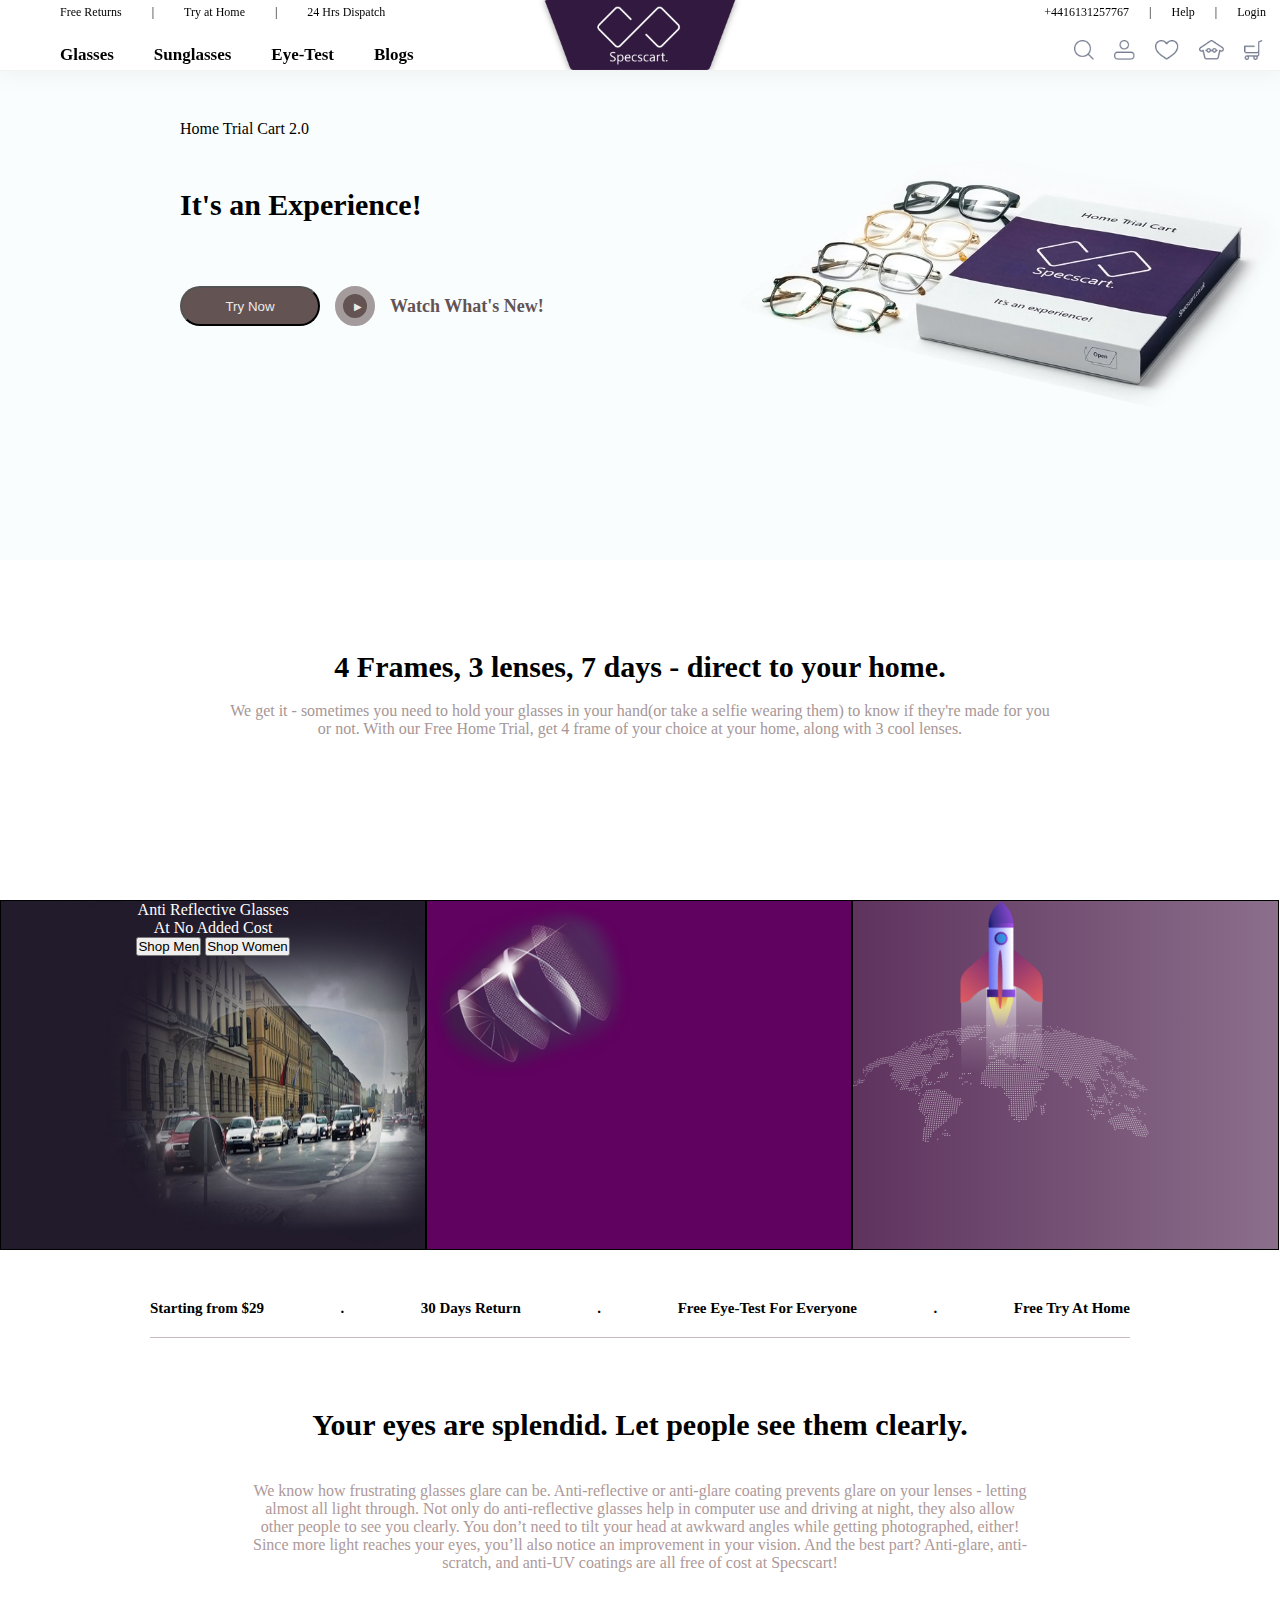
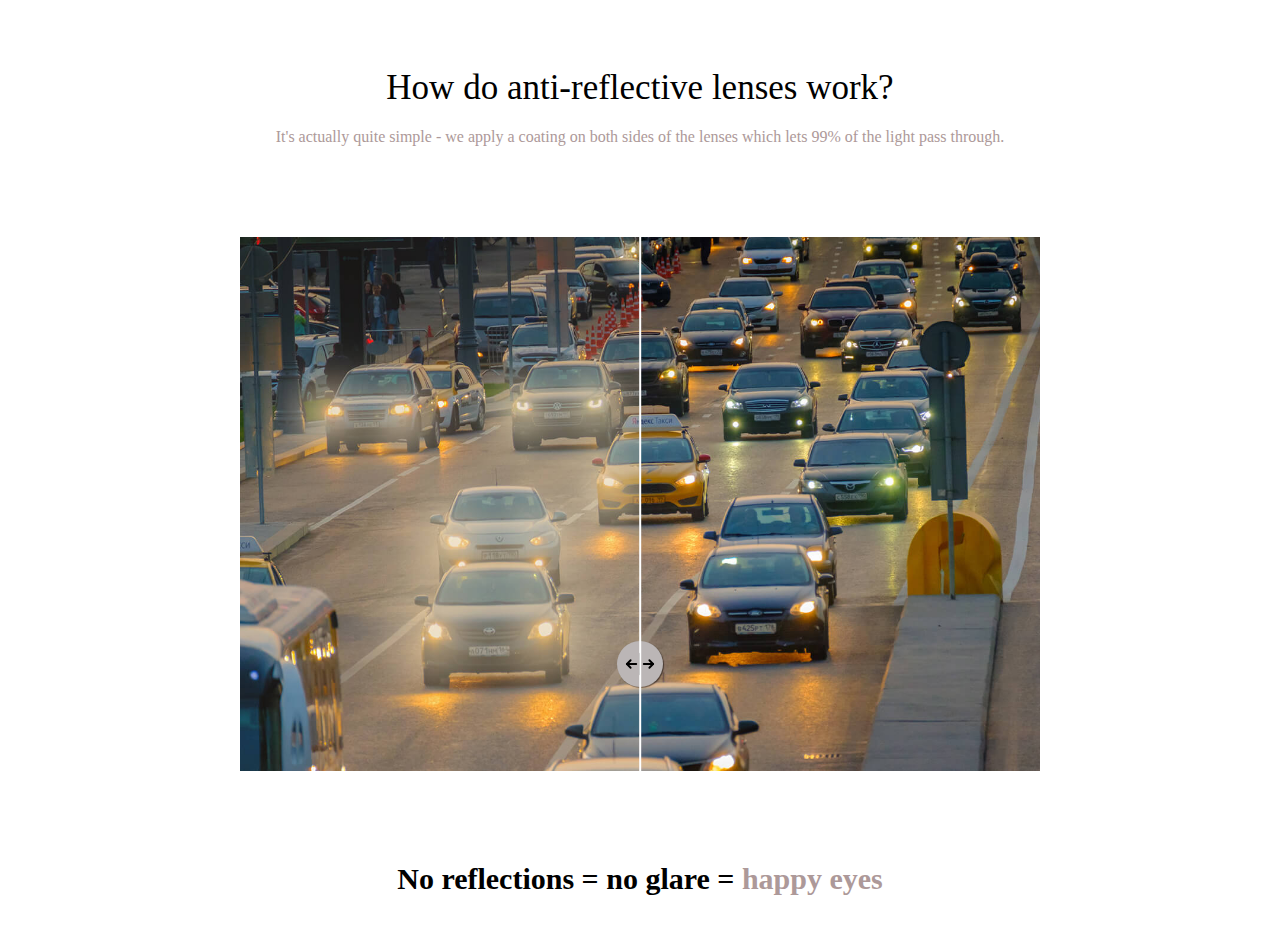
==== index.html @ ecd8f784 "Rename Index.html to index.html" ====
<!DOCTYPE html>
<html lang="en">

<head>

    <title>Specscart</title>
    <link rel="stylesheet" href="styles/header.css">
    <link rel="stylesheet" href="styles/section1.css">
    <link rel="stylesheet" href="styles/slider.css">
    <link rel="stylesheet" href="styles/carousel.css">
    <link rel="stylesheet" href="styles/general.css">
</head>

<body>
    <div class="header">
        <div class="left-section">
            <div class="left-top">
                <span>Free Returns </span>
                <span>|</span>
                <span>Try at Home</span>
                <span>|</span>
                <span>24 Hrs Dispatch</span>
            </div>
            <div class="left-bottom">
                <span>Glasses </span>
                <span>Sunglasses</span>
                <span>Eye-Test</span>
                <span>Blogs</span>
            </div>
        </div>
        <div class="middle-section">
            <img src="Images/specscart-logo.png" alt="Logo">
        </div>
        <div class="right-section">
            <div class="right-top">
                <span>+4416131257767 </span>
                <span>|</span>
                <span>Help</span>
                <span>|</span>
                <span>Login</span>
            </div>
            <div class="right-bottom">
                <img src="Images/search.png" alt="">
                <img src="Images/profile.png" alt="">
                <img src="Images/heart.png" alt="">
                <img src="Images/home.png" alt="">
                <img src="Images/Cart.png" alt="">

            </div>
        </div>
    </div>
    <div class="section1">
        <div class="left-part">
            <span class="home-trial-text">Home Trial Cart 2.0</span>
            <div class="cart-text">
                <span class="title">It's an Experience!</span><br>
                <span class="cart-text1">Four Frames.</span>
                <span class="cart-text2">Three Lenses.</span>
                <span class="cart-text3">1Laser</span>
                <div class="button-section">
                    <button class="try-now-button">Try Now</button>
                    <div style="display: flex; align-items: center;">
                        <button class="watch-button">▶</button><span
                            style="color: rgb(99, 83, 83); font-size: 18px; font-weight: 700;">Watch What's
                            New!</span>
                    </div>
                </div>
            </div>
        </div>
        <div class="right-part">
            <!-- <div class="animation"> -->
            <img class="book" src="Images/book-with-glasses.png" alt="">
            <img class="laser" src="Images/laser.png" alt="">
            <img class="plates" src="Images/three-plates.png" alt="">
            <!-- </div> -->
        </div>
    </div>
    <div class="description">
        <span class="description-title">
            4 Frames, 3 lenses, 7 days - direct to your home.
        </span> <br><br>
        <span class="description-text">We get it - sometimes you need to hold your glasses in your hand(or take a selfie
            wearing them) to know if
            they're made for you <br> or not. With our Free Home Trial, get 4 frame of your choice at your home, along
            with 3 cool lenses.</span>
    </div>
    <div class="carousel-parent">
        <div onclick="expandCarousel('carousel1')" class="carousel1 carousel" id="carousel1">
            <img class="image1" src="Images/image1.jpg" alt="">
            <div class="carousel-content1">
                <!-- <i class="arrow right"></i> -->
                <div class="carousel1-text">
                    <span>Anti Reflective Glasses</span>
                    <span>At No Added Cost</span>
                </div>
                <div class="carousel1-button">
                    <button>Shop Men</button>
                    <button>Shop Women</button>
                </div>
            </div>
        </div>
        <div onclick="expandCarousel('carousel2')" class="carousel2 carousel" id="carousel2">
            <img class="image2" src="Images/Image2.png" alt="">
        </div>
        <div onclick="expandCarousel('carousel3')" class="carousel3 carousel" id="carousel3">
            <img class="image3" src="Images/image3.png" alt="">
        </div>
    </div>
    <div class="after-carousel">
        <span>Starting from $29</span>
        <span>.</span>
        <span>30 Days Return</span>
        <span>.</span>
        <span>Free Eye-Test For Everyone</span>
        <span>.</span>
        <span>Free Try At Home</span>
    </div>

    <div class="section2-description">
        <span class="section2-span1">Your eyes are splendid. Let people see them clearly.</span>
        <span class="section2-span2">We know how frustrating glasses glare can be. Anti-reflective or anti-glare coating
            prevents glare on your lenses - letting almost all light through. Not only do anti-reflective glasses help
            in computer use and driving at night, they also allow other people to see you clearly. You don’t need to
            tilt your head at awkward angles while getting photographed, either! Since more light reaches your eyes,
            you’ll also notice an improvement in your vision. And the best part? Anti-glare, anti-scratch, and anti-UV
            coatings are all free of cost at Specscart!</span>
    </div>


    <div>
        <main>
            <div class="container-text">
                <span class="container-text1">How do anti-reflective lenses work?</span>
                <span class="container-text2">It's actually quite simple - we apply a coating on both sides of the
                    lenses which lets 99% of the
                    light pass through.</span>

            </div>
            <div class="container">
                <div class="image-container">
                    <img class="image-before slider-image" src="Images/blurImage.jpg" alt="color photo" />
                    <img class="image-after slider-image" src="Images/normalImage.jpg" alt="black and white" />
                </div>
                <!-- step="10" -->
                <input type="range" min="0" max="100" value="50" aria-label="Percentage of before photo shown"
                    class="slider" />
                <div class="slider-line" aria-hidden="true"></div>
                <div class="slider-button" aria-hidden="true">
                    <svg xmlns="http://www.w3.org/2000/svg" width="30" height="30" fill="currentColor"
                        viewBox="0 0 256 256">
                        <rect width="256" height="256" fill="none"></rect>
                        <line x1="128" y1="40" x2="128" y2="216" fill="none" stroke="currentColor"
                            stroke-linecap="round" stroke-linejoin="round" stroke-width="16"></line>
                        <line x1="96" y1="128" x2="16" y2="128" fill="none" stroke="currentColor" stroke-linecap="round"
                            stroke-linejoin="round" stroke-width="16"></line>
                        <polyline points="48 160 16 128 48 96" fill="none" stroke="currentColor" stroke-linecap="round"
                            stroke-linejoin="round" stroke-width="16"></polyline>
                        <line x1="160" y1="128" x2="240" y2="128" fill="none" stroke="currentColor"
                            stroke-linecap="round" stroke-linejoin="round" stroke-width="16"></line>
                        <polyline points="208 96 240 128 208 160" fill="none" stroke="currentColor"
                            stroke-linecap="round" stroke-linejoin="round" stroke-width="16"></polyline>
                    </svg>
                </div>

            </div>
            <span class="container-text3">No reflections = no glare = <span style="color: rgb(173, 153, 153);">happy
                    eyes</span></span>
        </main>
    </div>
    <!-- const buttons = <button>Add</button> -->


    <!-- <---------------------------------Carousel Code----------------------------------------- -->


</body>
<script>
    const container = document.querySelector('.container');
    document.querySelector('.slider').addEventListener('input', (e) => {
        container.style.setProperty('--position', `${e.target.value}%`);
    })

    //<---------------------------------Carousel Code------------------------------------------>
    const expandCarousel = (targettedCarousel) => {
        const carouselCheck = document.getElementById(targettedCarousel)
        const expandCarousel = document.querySelector(".carouselexpand")
        carouselCheck.classList.add("carouselexpand")
        if (expandCarousel) {
            expandCarousel.classList.remove("carouselexpand")
        }
        carouselCheck.appendChild()
    }


</script>

</html>
---- styles/header.css ----
.header {
  display: flex;
  justify-content: space-between;
  /* background-color: lightcoral; */
  /* margin: -10px -10px 0px -10px; */
  border-bottom: 1px solid rgb(128, 128, 128, 0.1);
  box-shadow: 0px 2px 20px rgb(128, 128, 128, 0.1);
  position: fixed;
  z-index: 100;
  width: 100%;
  background-color: white;
}
.left-section {
  /* background-color: lightblue; */
  width: 0;
  flex: 1;
  min-width: 400px;
}
.left-top {
  display: flex;
  padding: 5px 60px 20px 60px;
}
.left-top span {
  padding-right: 30px;
  font-size: 12px;
}
.left-bottom {
  display: flex;
  padding: 5px 60px 0px 60px;
}

.left-bottom span {
  padding-right: 40px;
  font-size: 17px;
  font-weight: 700;
}
.middle-section {
  /* background-color: lightpink; */
}
.middle-section > img {
  height: 70px;
  flex: 1;
}
.right-section {
  /* background-color: lightblue; */
  flex: 1;
  min-width: 500px;
  width: 0;
  /* border: 1px solid; */
}
.right-top {
  display: flex;
  padding: 5px 10px 20px 300px;
}
.right-top span {
  padding-right: 20px;
  font-size: 12px;
}
.right-bottom {
  display: flex;
  padding-left: 330px;
}
.right-bottom img {
  height: 20px;
  padding-right: 20px;
}
---- styles/section1.css ----
.section1 {
  position: relative;
  display: flex;
  background-color: rgb(249, 253, 254);
  /* background-color: blueviolet; */
  height: 500px;
  width: 100%;
  top: 60px;
  /* overflow-x: auto; */
  /* border: 1px solid; */
}
.left-part {
  /* position: absolute; */
  /* border: 1px solid; */
  display: flex;
  flex-direction: column;
  height: 100%;
  margin-top: 0;
  width: 50%;
  padding: 60px 0px 100px 100px;
  /* background-color: rgb(249, 253, 254); */
}
.home-trial-text {
  margin-left: 80px;
}
.cart-text {
  margin-top: 50px;
  margin-left: 80px;
}
.title {
  font-size: 30px;
  font-weight: 700;
}

.cart-text1 {
  animation: 1s fade-in;
  animation-fill-mode: forwards;
  visibility: hidden;
  font-weight: 700;
  font-size: 30px;
}
.cart-text2 {
  animation: 2s fade-in;
  animation-fill-mode: forwards;
  animation-delay: 1s;
  visibility: hidden;
  font-weight: 700;
  font-size: 30px;
}
.cart-text3 {
  animation: 4s fade-in;
  animation-fill-mode: forwards;
  animation-delay: 1.5s;
  visibility: hidden;
  font-weight: 700;
  font-size: 30px;
}
.button-section {
  margin-top: 30px;
  display: flex;
}
.try-now-button {
  height: 40px;
  width: 140px;
  border-radius: 25px;
  background-color: rgb(99, 83, 83);
  color: rgb(237, 233, 233);
  margin-right: 15px;
}
.watch-button {
  display: flex;
  justify-content: center;
  align-items: center;
  background-color: rgb(99, 83, 83);
  color: rgb(237, 233, 233);
  height: 40px;
  width: 40px;
  border: 8px solid rgb(164, 156, 156);
  border-radius: 25px;
  margin-right: 15px;
  font-size: 10px;
  padding-left: 5px;
}
@keyframes fade-in {
  80% {
    visibility: hidden;
    opacity: 0%;
    color: white;
  }
  100% {
    visibility: visible;
    opacity: 100%;
    color: black;
  }
}

.right-part {
  /* position: absolute; */
  /* border: 1px solid; */
  position: relative;
  height: 100%;
  display: flex;
  width: 49%;
  flex-direction: column;
  padding: 150px 0px 100px 100px;
  /* background-color: rgba(13, 160, 197, 0.712); */
  /* height: 230px; */
}

.book {
  position: absolute;
  height: 250px;
  top: 20%;
  animation: 2s top-to-bottom;
  animation-timing-function: cubic-bezier(5, 5, 5, 5);
}
.plates {
  position: absolute;
  height: 151px;
  top: 51%;
  z-index: -1;
  right: 41%;
  animation: 2s bottom-to-top;
  animation-delay: 2s;
  animation-fill-mode: forwards;
  animation-timing-function: cubic-bezier(5, 5, 5, 5);
}
.laser {
  position: absolute;
  height: 155px;
  left: -1000px;
  top: 24%;
  animation: 2s right-to-left;
  animation-fill-mode: forwards;
  animation-delay: 4s;
  animation-timing-function: cubic-bezier(5, 5, 5, 5);
}

@keyframes top-to-bottom {
  from {
    top: -5000px;
  }
}

@keyframes bottom-to-top {
  from {
    top: 1000px;
    z-index: -1;
  }
  to {
    top: 51%;
    z-index: 1;
  }
}
@keyframes right-to-left {
  from {
    left: -1000px;
  }
  to {
    left: -5px;
  }
}

.description {
  /* border: 1px solid; */
  margin-top: 150px;
  z-index: 100;
  text-align: center;
  height: 250px;
}
.description-title {
  /* border: 1px solid; */
  font-size: 30px;
  font-weight: 700;
  padding-bottom: 25px;
}
.description-text {
  color: rgb(166, 150, 150);
}
---- styles/slider.css ----
*,
*::after,
*::before {
  margin: 0;
  padding: 0;
  box-sizing: border-box;
}

.video-container {
  margin: 2rem;
  max-height: 300px;
}

img {
  display: block;
  max-width: 100%;
}

main {
  display: grid;
  place-items: center;
  min-height: 100vh;
}

.container {
  display: grid;
  place-content: center;
  position: relative;
  overflow: hidden;
  /* border-radius: 1rem; */
  --position: 50%;
}

.image-container {
  max-width: 800px;
  max-height: 90vh;
  aspect-ratio: 3/2;
}

.slider-image {
  width: 100%;
  height: 100%;
  object-fit: cover;
  object-position: left;
}

.image-before {
  position: absolute;
  inset: 0;
  width: var(--position);
}

.slider {
  position: absolute;
  inset: 0;
  cursor: pointer;
  opacity: 0;
  width: 100%;
  height: 100%;
}

.slider:focus-visible ~ .slider-button {
  outline: 5px solid rgb(255, 1, 1);
  outline-offset: 3px;
}

.slider-line {
  position: absolute;
  inset: 0;
  width: 0.1rem;
  height: 100%;
  background-color: #fff;
  z-index: 10;
  left: var(--position);
  transform: translateX(-50%);
  pointer-events: none;
}

.slider-button {
  position: absolute;
  background-color: #bbb6b6;
  color: black;
  padding: 0.5rem;
  border-radius: 100vw;
  display: grid;
  place-items: center;
  top: 80%;
  left: var(--position);
  transform: translate(-50%, -50%);
  pointer-events: none;
  /* z-index: 100; */
  box-shadow: 1px 1px 1px hsl(0, 50%, 2%, 0.5);
}
---- styles/carousel.css ----
.carousel-parent {
  width: 100%;
  position: relative;
  display: flex;
  height: 350px;
}
.carousel {
  position: relative;
  /* padding: 40px; */
}
.carousel1 {
  background-color: red;
  border: 1px solid black;
  width: 33.3%;
  height: 100%;
  transition: width 2s, background-color 2s;
}
.carousel-content1 {
  position: absolute;
  display: flex;
  flex-direction: column;
  justify-content: start;
  align-items: center;
  top: 0;
  width: 100%;
  height: 100%;
  /* margin: 20px; */
  color: white;
}
.carousel1-text {
  display: flex;
  justify-content: center;
  flex-direction: column;
  width: 100%;
  align-items: center;
}
.carousel1-button {
  bottom: 50px;
  left: -500px;
}
.carouselexpand .carousel-content1 {
  position: absolute;
  bottom: 50px;
  left: 20%;
}
.carouselexpand .carousel1-text {
  align-items: flex-start;
}
.image1 {
  height: 100%;
  width: 100%;
}

.carousel2 {
  background-color: rgb(96, 2, 96);
  border: 1px solid black;
  width: 33.3%;
  height: 100%;
  transition: width 2s, background-color 2s;
}
.carousel3 {
  background-image: linear-gradient(
    to right,
    rgb(94, 51, 94),
    rgb(139, 111, 139)
  );
  height: 100%;
  border: 1px solid black;
  width: 33.3%;
  transition: width 2s, background-color 2s;
}
.carouselexpand {
  width: 60%;
  height: 100%;
}

.arrow {
  border: solid black;
  border-width: 0 3px 3px 0;
  display: inline-block;
  padding: 3px;
}

.right {
  transform: rotate(-45deg);
  -webkit-transform: rotate(-45deg);
}

.left {
  transform: rotate(135deg);
  -webkit-transform: rotate(135deg);
}

.up {
  transform: rotate(-135deg);
  -webkit-transform: rotate(-135deg);
}

.down {
  transform: rotate(45deg);
  -webkit-transform: rotate(45deg);
}

/* ---------------------------------------------------------------------------- */

.after-carousel {
  border-bottom: 1px solid rgb(201, 187, 187);
  margin: 50px 150px;
  padding-bottom: 20px;
  display: flex;
  justify-content: space-between;
  font-size: 15px;
  font-weight: 600;
}
---- styles/general.css ----
body {
  margin-top: 0;
  height: 2000px;
}

.section2-description {
  display: flex;
  flex-direction: column;
  justify-content: center;
  align-items: center;
  padding: 20px;
}
.section2-span1 {
  font-size: 30px;
  font-weight: 600;
  margin-bottom: 20px;
}
.section2-span2 {
  display: flex;
  text-align: center;
  padding: 20px 230px 40px 230px;
  color: rgb(173, 153, 153);
}

.container-text {
  display: flex;
  flex-direction: column;
  justify-content: center;
  align-items: center;
}

.container-text1 {
  font-size: 35px;
  margin-bottom: 20px;
}
.container-text2 {
  color: rgb(173, 153, 153);
  margin-bottom: 20px;
}
.container-text3 {
  margin-top: 20px;
  font-size: 30px;
  font-weight: 600;
}
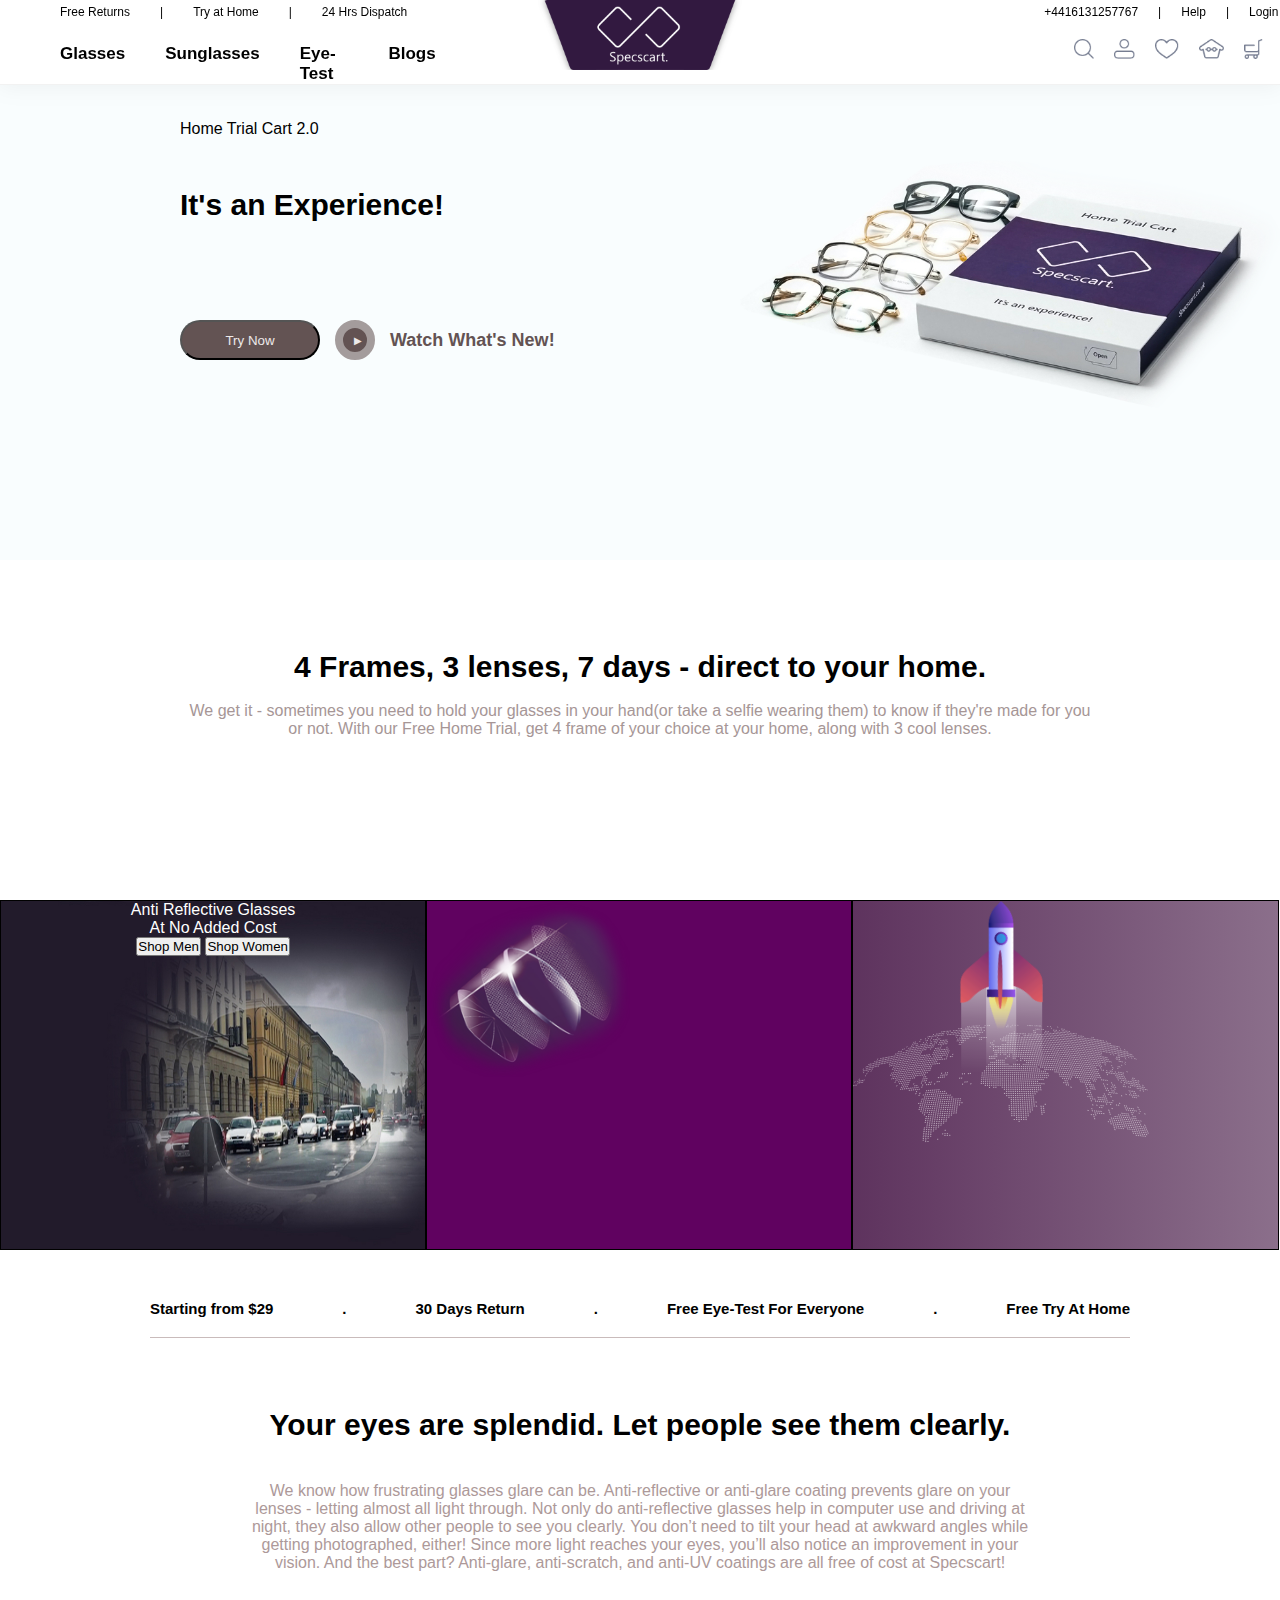
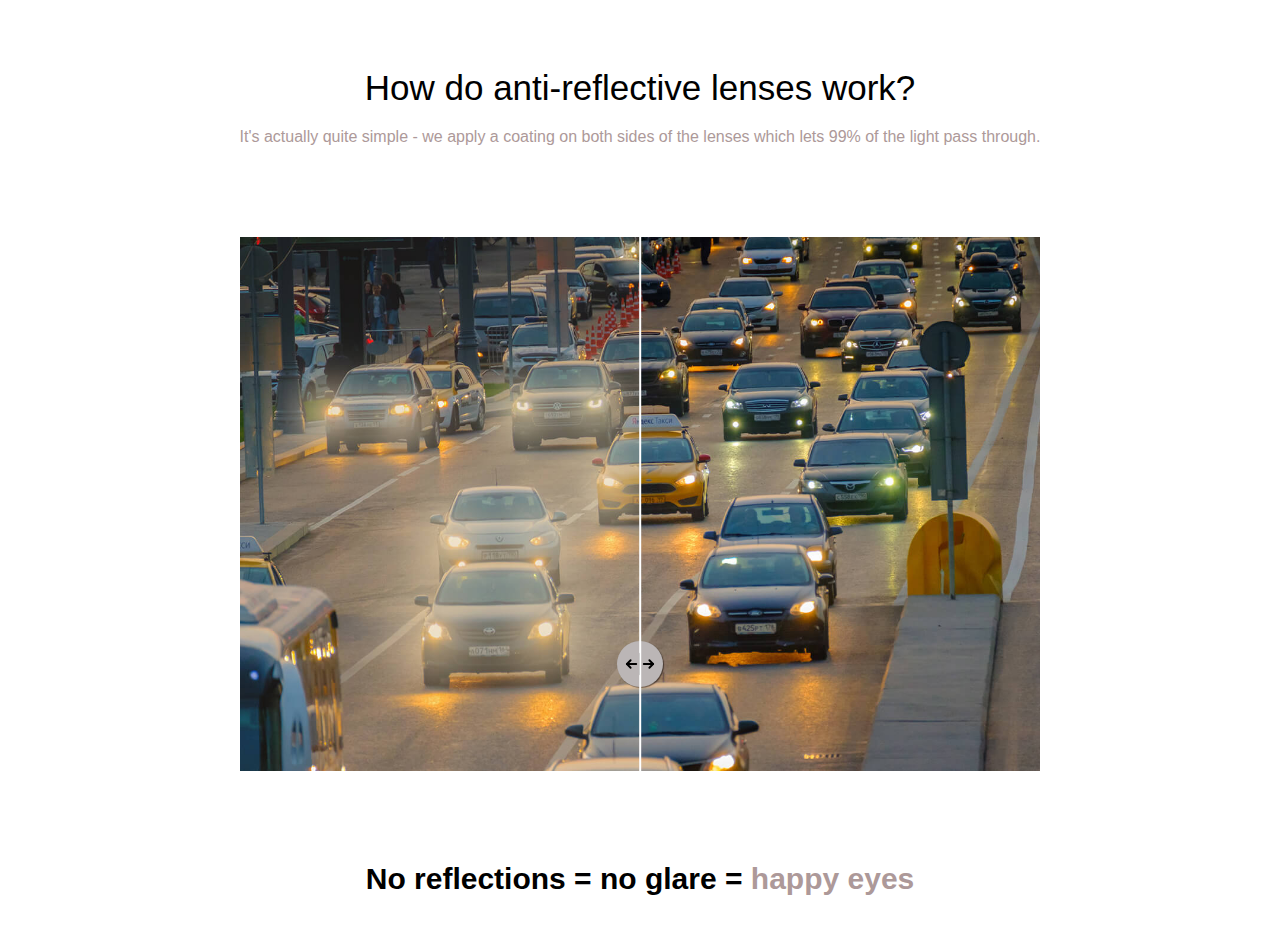
==== commit fb1b6f42: "Merge branch 'main' of https://github.com/abdul3301/Specscart" ====
--- a/index.html
+++ b/index.html
@@ -9,6 +9,7 @@
     <link rel="stylesheet" href="styles/slider.css">
     <link rel="stylesheet" href="styles/carousel.css">
     <link rel="stylesheet" href="styles/general.css">
+
 </head>
 
 <body>
--- a/styles/general.css
+++ b/styles/general.css
@@ -1,6 +1,10 @@
 body {
   margin-top: 0;
   height: 2000px;
+
+  font-family: -apple-system, BlinkMacSystemFont, "Segoe UI", Roboto,
+    "Helvetica Neue", Arial, sans-serif, "Apple Color Emoji", "Segoe UI Emoji",
+    "Segoe UI Symbol";
 }
 
 .section2-description {
